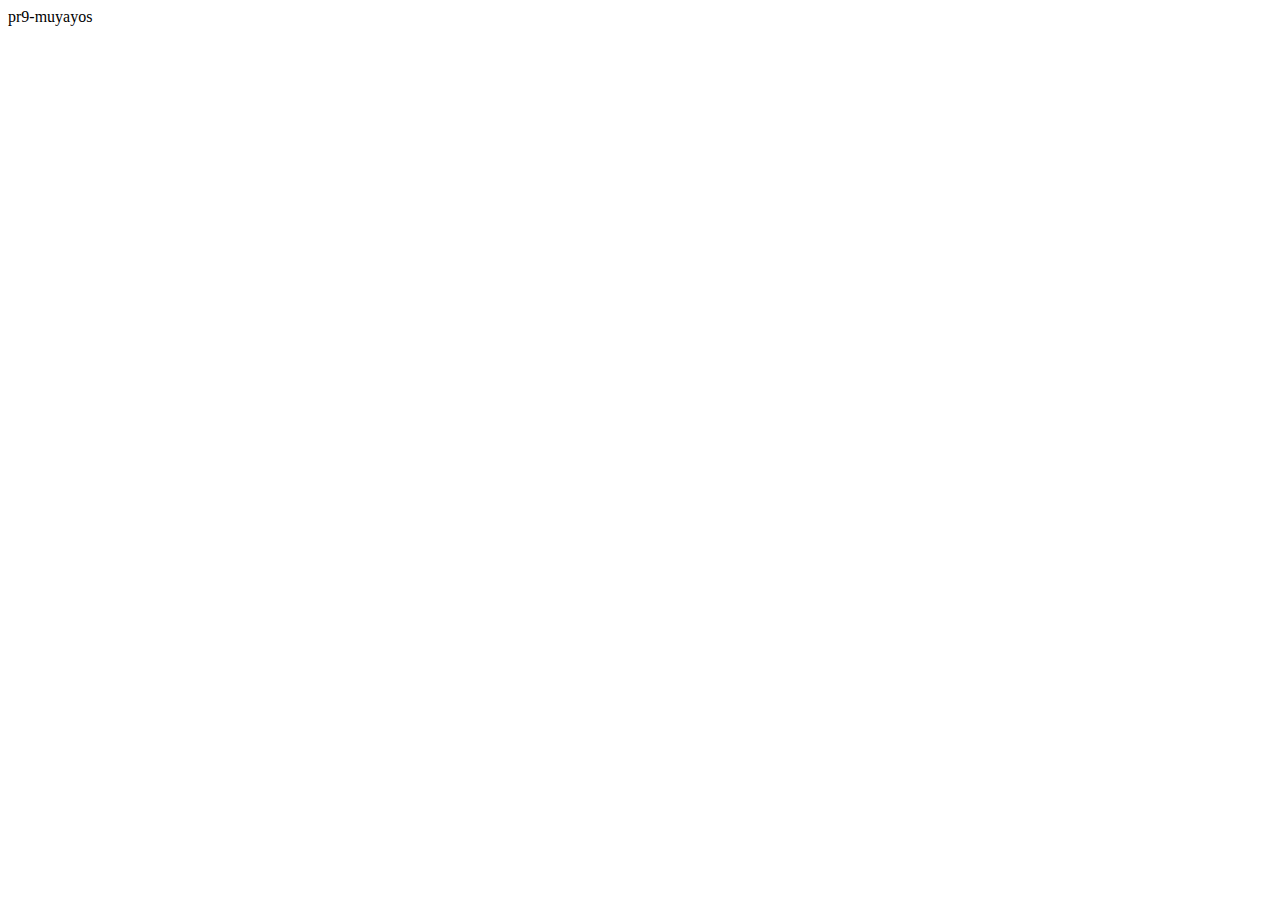
==== index.html @ b4b8b732 "comienzo proyecto9" ====
<!DOCTYPE html>
<html lang="en">
<head>
    <meta charset="UTF-8">
    <meta name="viewport" content="width=device-width, initial-scale=1.0">
    <title>patata</title>
</head>
<body>
    pr9-muyayos
</body>
</html>
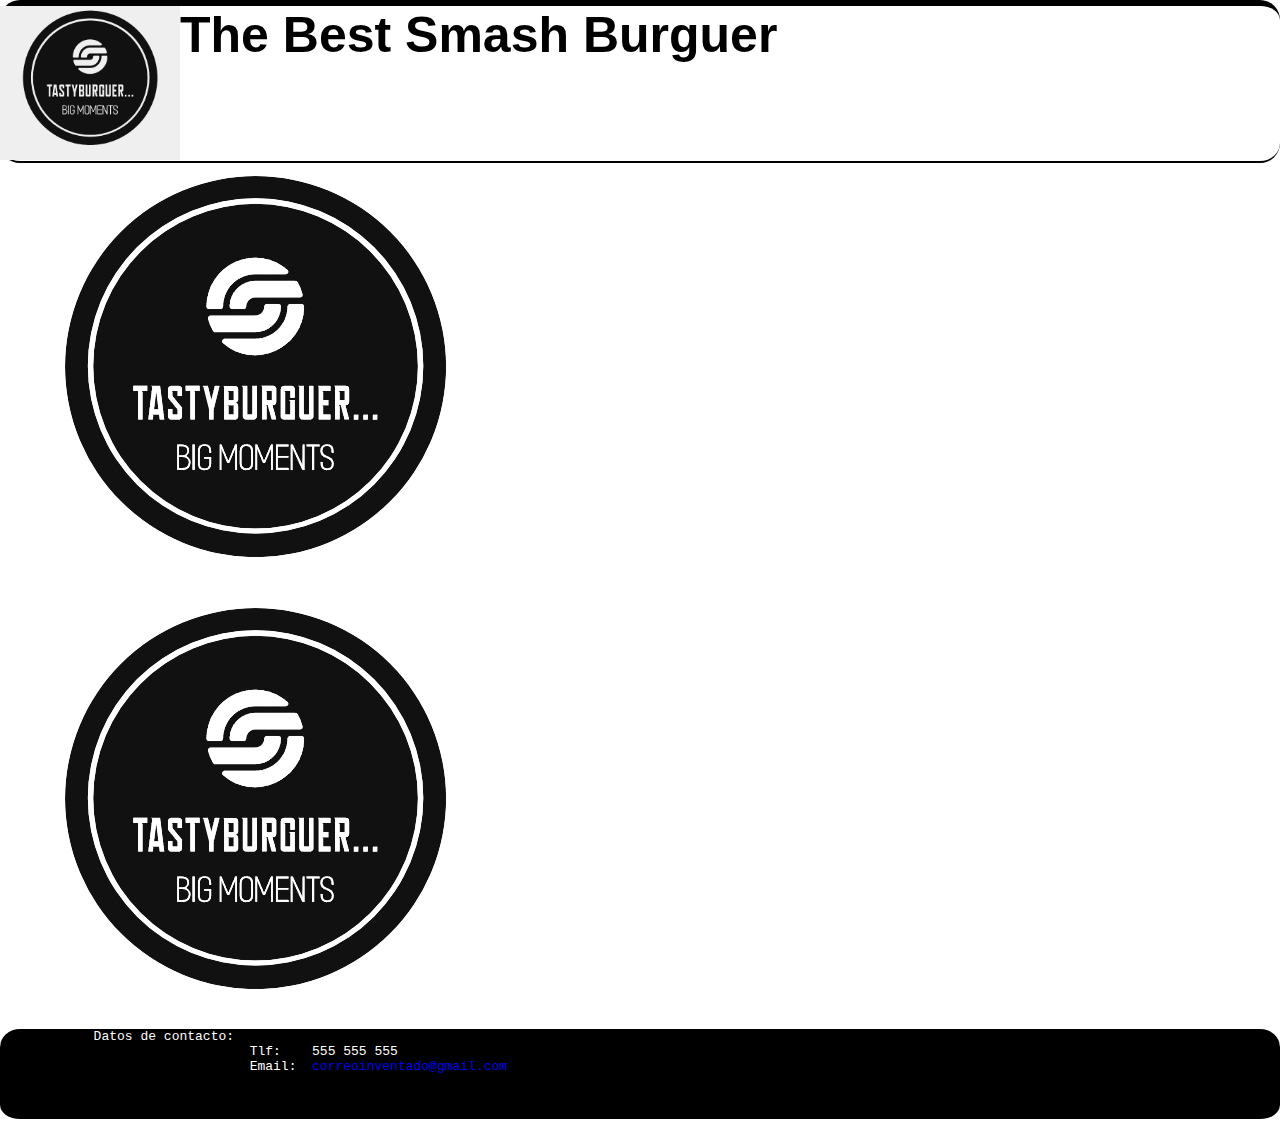
==== commit f6ef022a: "estillos" ====
--- a/index.html
+++ b/index.html
@@ -3,9 +3,35 @@
 <head>
     <meta charset="UTF-8">
     <meta name="viewport" content="width=device-width, initial-scale=1.0">
-    <title>patata</title>
+    <title>TastyBurguer</title>
+    <link rel="stylesheet" href="css/default.css">
 </head>
 <body>
-    pr9-muyayos
+    <header>
+        <nav>
+            <button class="boton1"><img src="img/logo.png" alt="logo"></button>
+            <div class="desplegable">
+                <a href="index.html">Home</a>
+                <a href="burgers.html">Burguers</a>
+                <a href="drinks.html">Drinks</a>
+                <a href="complements.html">Complements</a>
+                <a href="formularios.html">Become a partner</a>
+            </div>
+        </nav>
+        <h1>The Best Smash Burguer</h1>
+    </header>
+    
+    <main>
+        <section id="descripcion"><img src="img/logo.png" alt=""></section>
+        <section id="objetivos"><img src="img/logo.png" alt=""></section>
+    </main>
+    <footer>
+        <pre>
+            Datos de contacto:
+                                Tlf:    555 555 555
+                                Email:  <a href="mailto: correoinventado@gmail.com">correoinventado@gmail.com</a>
+        </pre>
+        
+    </footer>
 </body>
 </html>--- a/css/default.css
+++ b/css/default.css
@@ -0,0 +1,76 @@
+/*HEADER*/
+*{
+	margin: 0;
+	padding: 0;
+	list-style: none;
+	text-decoration: none;
+	border: none;
+	outline: none;
+}
+header{
+  display: flex;
+  background-color: white;
+  border-top: 6px solid black;
+  border-bottom: 2px solid black;
+  border-radius: 20px;
+  position: sticky;
+  top: 0; 
+}
+h1{
+  font-family: 'Segoe UI', Tahoma, Geneva, Verdana, sans-serif;
+  font-size: 50px;
+}
+nav {
+  position: relative;
+  display: inline-block;    
+}
+nav:hover .desplegable {
+  display: block;
+} 
+.boton1 {
+  cursor: pointer;
+  border: 1px transparent;
+}
+.boton1 img{
+  width: 180px;
+}
+.desplegable {
+  display: none;
+  font-size: 13px;
+  position: absolute;
+  z-index: 1;
+  min-width: 200px;
+  background-color: white;
+  border-radius: 0px 15px 15px 15px;
+  margin-top: 2px;
+}  
+.desplegable a {
+  color: #1c201c;
+  padding: 8px 10px;
+  text-decoration: none;
+  text-align: center;
+  font-weight: bolder;
+  font-size: larger;
+  display: block;
+  transition: 0.3s;
+  border-radius: 0px 15px 15px 15px;
+  height: 40px;
+} 
+.desplegable a:hover {
+  background-color: #1c201c;
+  color: white;
+}
+
+/*FOOTER*/
+
+footer {
+  background-color: black;
+  color: white;
+  border-top: 2px solid white;
+  border-bottom: 6px solid white;
+  border-radius: 20px;
+  bottom: 0;
+  width: 100%;
+  height: 90px;
+}
+
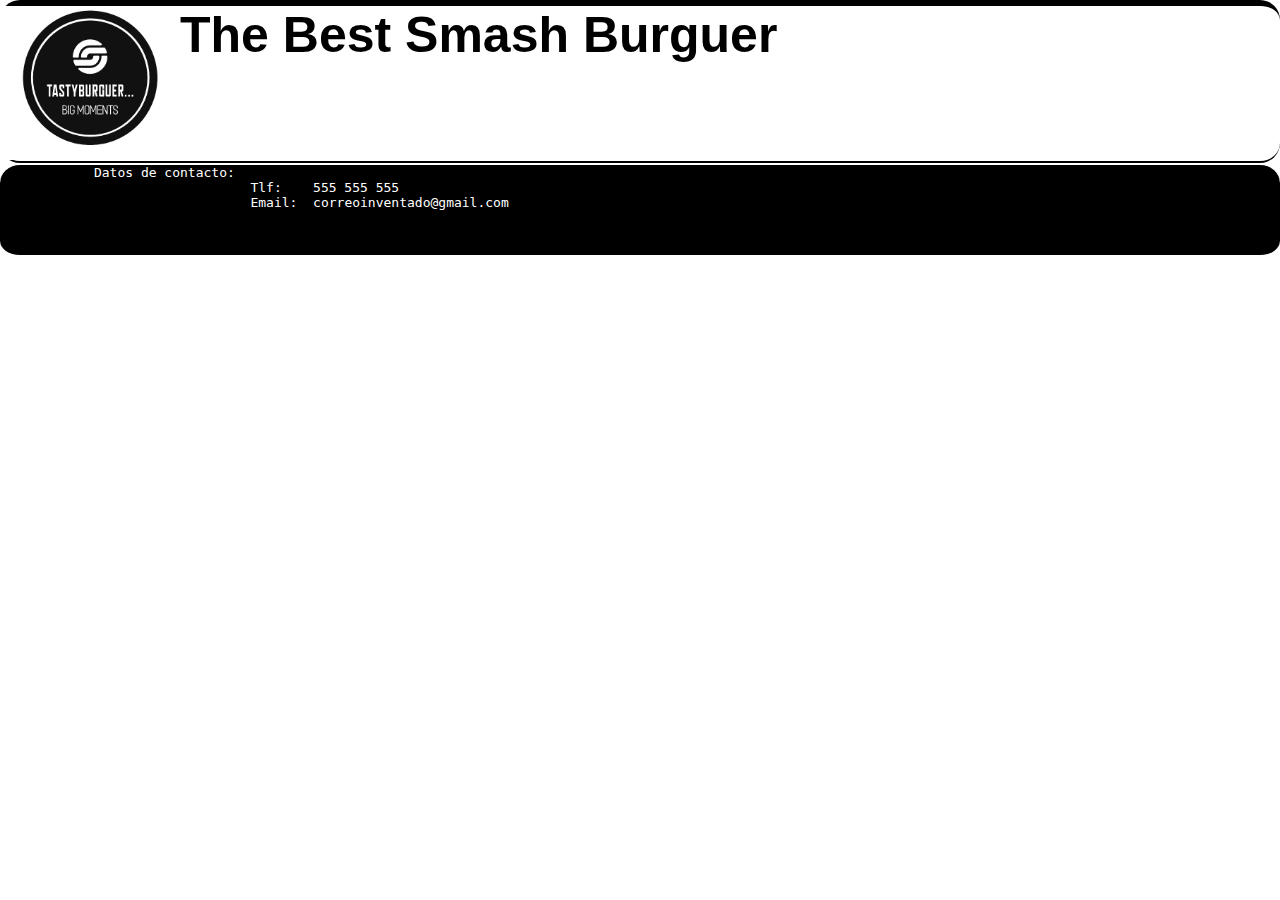
==== commit 820a84ce: "pequeños cambios en index y creaccion de main" ====
--- a/index.html
+++ b/index.html
@@ -18,18 +18,19 @@
                 <a href="formularios.html">Become a partner</a>
             </div>
         </nav>
-        <h1>The Best Smash Burguer</h1>
+        <div id="title">
+            <h1>The Best Smash Burguer</h1>
+        </div>
     </header>
     
     <main>
-        <section id="descripcion"><img src="img/logo.png" alt=""></section>
-        <section id="objetivos"><img src="img/logo.png" alt=""></section>
+        
     </main>
     <footer>
         <pre>
             Datos de contacto:
                                 Tlf:    555 555 555
-                                Email:  <a href="mailto: correoinventado@gmail.com">correoinventado@gmail.com</a>
+                                Email:  <a id="mailto" href="mailto: correoinventado@gmail.com">correoinventado@gmail.com</a>
         </pre>
         
     </footer>
--- a/css/default.css
+++ b/css/default.css
@@ -28,6 +28,7 @@
   display: block;
 } 
 .boton1 {
+  background-color: white;
   cursor: pointer;
   border: 1px transparent;
 }
@@ -74,3 +75,6 @@
   height: 90px;
 }
 
+#mailto{
+  color: white;
+}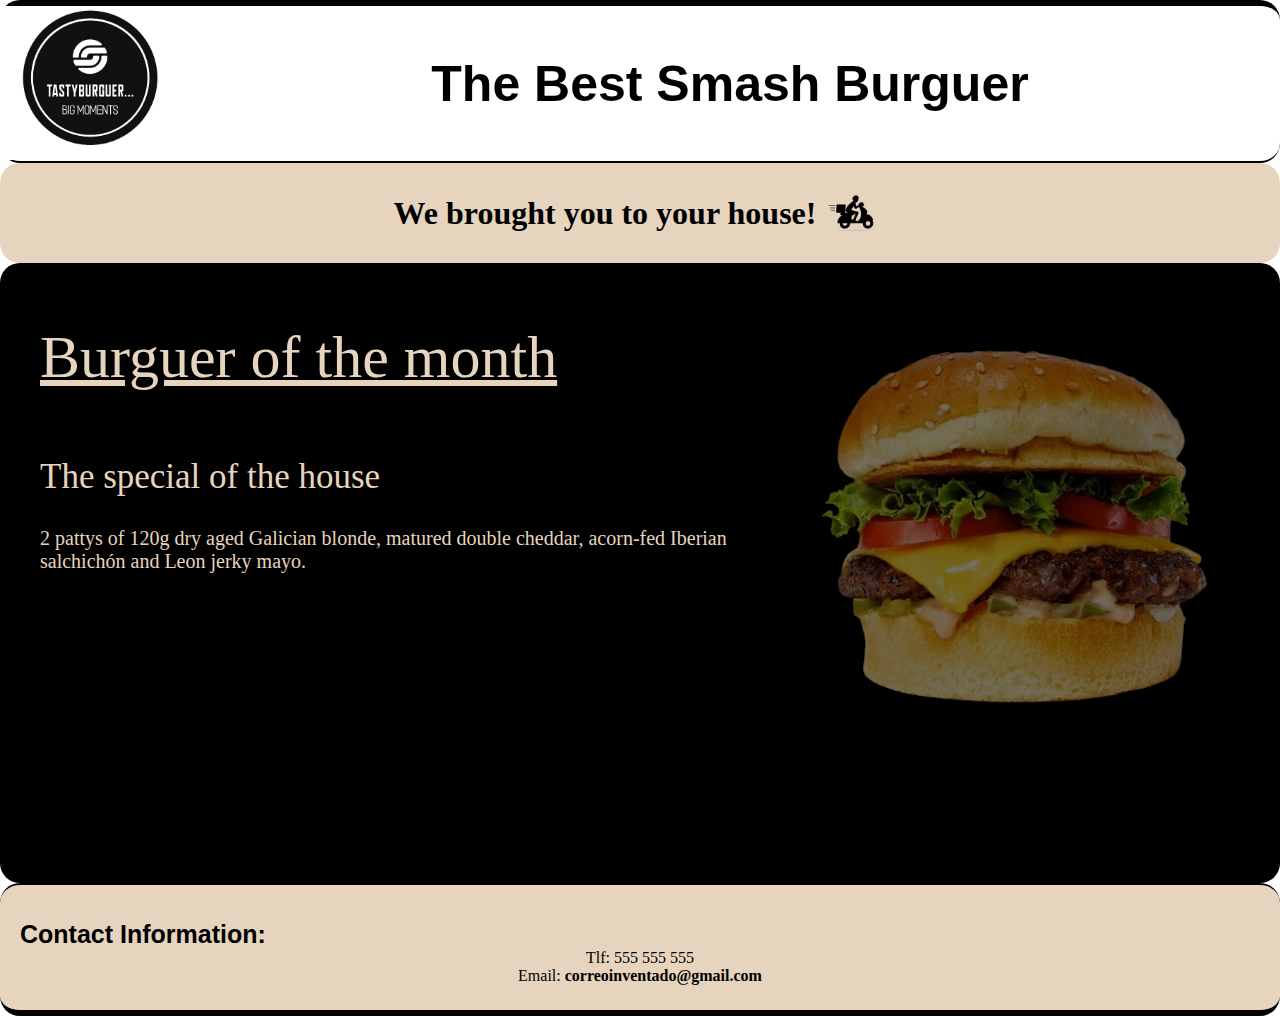
==== commit c458f308: "cambios" ====
--- a/index.html
+++ b/index.html
@@ -5,6 +5,7 @@
     <meta name="viewport" content="width=device-width, initial-scale=1.0">
     <title>TastyBurguer</title>
     <link rel="stylesheet" href="css/default.css">
+    <link rel="stylesheet" href="css/index.css">
 </head>
 <body>
     <header>
@@ -24,15 +25,25 @@
     </header>
     
     <main>
-        
+        <div id="maintitle">
+            <p>We brought you to your house!</p>   
+            <img id="delivery" src="img/delivery.png" alt="">
+        </div>
+        <section id="firstsection">
+            <div id="content">
+              <div id="firstsectionp">
+                <p>Burguer of the month</p>
+                <p>The special of the house</p>
+                <p>2 pattys of 120g dry aged Galician blonde, matured double cheddar, acorn-fed Iberian salchichón and Leon jerky mayo.</p>
+              </div>
+              <img src="img/B2.png" alt="burguer1">
+            </div>
+          </section>
     </main>
     <footer>
-        <pre>
-            Datos de contacto:
-                                Tlf:    555 555 555
-                                Email:  <a id="mailto" href="mailto: correoinventado@gmail.com">correoinventado@gmail.com</a>
-        </pre>
-        
+        <p id="footertitle">Contact Information:</p>
+        <p>Tlf:    555 555 555</p>
+        <p>Email:  <a id="mailto" href="mailto: correoinventado@gmail.com">correoinventado@gmail.com</a></p>
     </footer>
 </body>
 </html>--- a/css/default.css
+++ b/css/default.css
@@ -9,16 +9,24 @@
 }
 header{
   display: flex;
+  justify-content: space-between; 
+  align-items: center; 
   background-color: white;
   border-top: 6px solid black;
   border-bottom: 2px solid black;
   border-radius: 20px;
   position: sticky;
-  top: 0; 
+  top: 0;
 }
 h1{
   font-family: 'Segoe UI', Tahoma, Geneva, Verdana, sans-serif;
   font-size: 50px;
+  margin: 0;
+}
+@media only screen and (max-width: 420px) {
+  h1 {
+      font-size: 30px;
+  }
 }
 nav {
   position: relative;
@@ -65,16 +73,37 @@
 /*FOOTER*/
 
 footer {
-  background-color: black;
-  color: white;
-  border-top: 2px solid white;
-  border-bottom: 6px solid white;
+  display: block;
+  background-color: whitesmoke;
+  color: black;
+  border-top: 2px solid black;
+  border-bottom: 6px solid black;
   border-radius: 20px;
   bottom: 0;
   width: 100%;
   height: 90px;
 }
+#footertitle{
+  font-family: 'Segoe UI', Tahoma, Geneva, Verdana, sans-serif;
+  font-size: 25px;
+  font-weight: bold;
+  margin-left: 20px;
+  text-align: justify; 
 
+}
 #mailto{
-  color: white;
-}+  color: black;
+  font-weight: 600;
+}
+@media only screen and (max-width: 1400px) {
+  #title {
+    text-align: center; 
+    flex: 1; 
+  }
+  footer {
+    text-align: center; 
+    flex: 1; 
+    padding-top: 35px;
+  }
+}
+
--- a/css/index.css
+++ b/css/index.css
@@ -0,0 +1,68 @@
+#maintitle{
+    display: flex;
+    justify-content: center;
+    align-items: center;
+    background-color: #e7d4be;
+    font-size: xx-large;
+    font-weight: bolder;
+    text-align: center;
+    padding: 15px;
+    border-radius: 20px;
+}
+#delivery{
+    width: 70px;
+}
+
+#firstsection{
+    height: 620px;
+    border-radius: 20px;
+    background-color: black;
+    color: #e7d4be;
+}
+#firstsection img{
+    width: 32rem;
+    height: 32rem;
+}
+#content {
+    display: flex;
+    justify-content: space-around;
+    margin-left: 40px;
+}
+  
+#firstsectionp :first-child{
+    font-size: 60px;
+    padding-top: 60px;
+    text-decoration: underline;
+}
+#firstsectionp :nth-child(2){
+    font-size: 35px;
+    padding-top: 65px;
+}
+
+#firstsectionp :last-child{
+    font-size: 20px;
+    padding-top: 30px;
+}
+@media only screen and (max-width: 748px) {
+    #firstsection img {
+        width: 16rem;
+        height: 16rem;
+    }
+    #content{
+        flex-direction: column;
+        justify-content: center;
+    }
+  }
+  @media only screen and (max-width: 522px) {
+    #firstsection img {
+        width: 10rem;
+        height: 10rem;
+    }
+    #content{
+        flex-direction: column;
+        justify-content: center;
+    }
+  }
+footer{
+    background-color: #e7d4be;
+}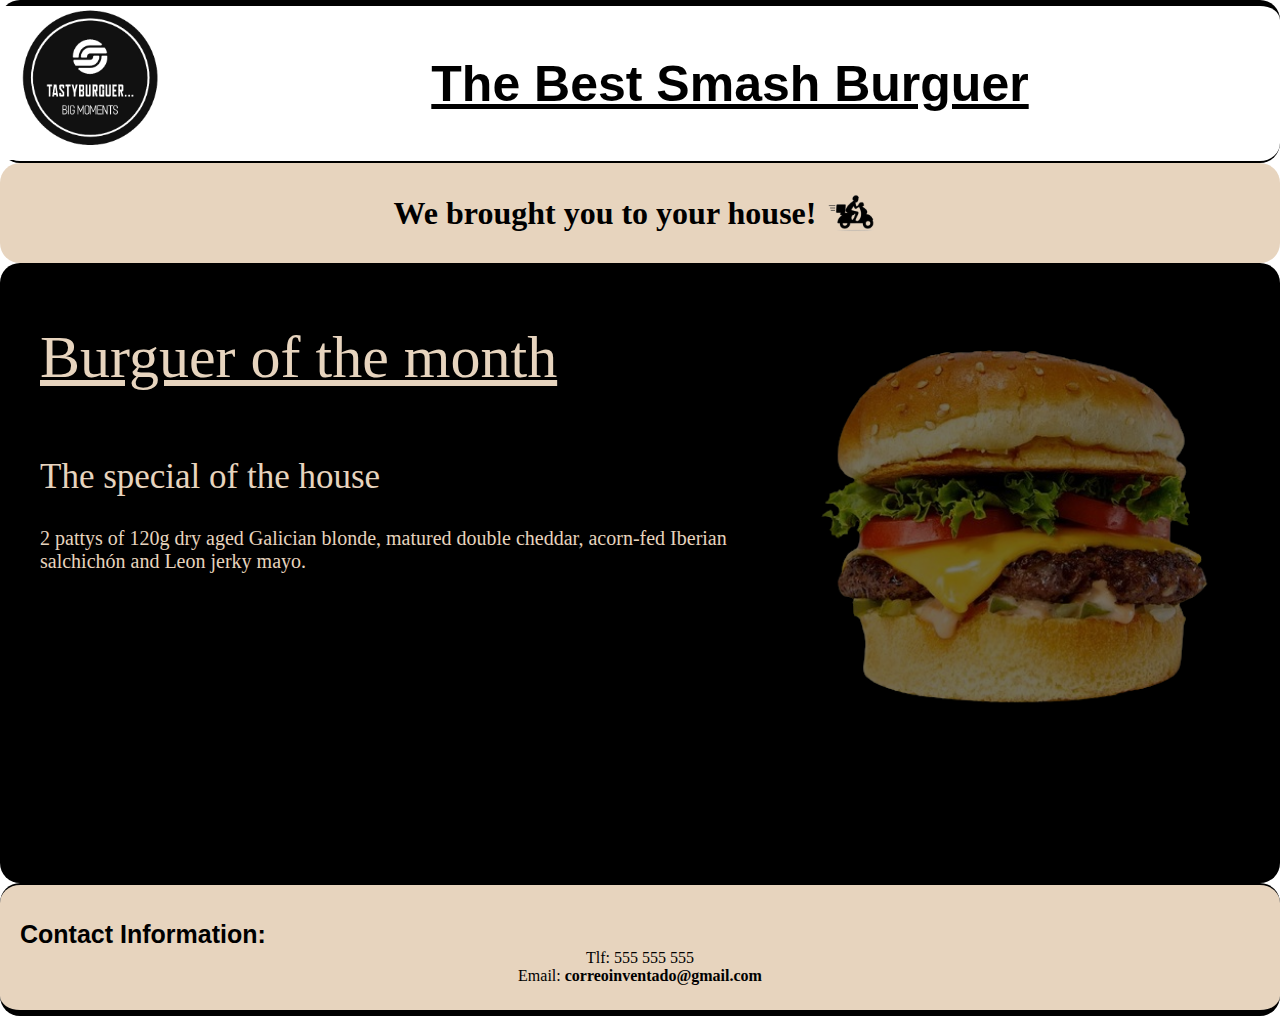
==== commit 34ff4eeb: "falta formulario resposive y fonts" ====
--- a/index.html
+++ b/index.html
@@ -11,10 +11,9 @@
     <header>
         <nav>
             <button class="boton1"><img src="img/logo.png" alt="logo"></button>
-            <div class="desplegable">
+            <div class="desplegable-nav">
                 <a href="index.html">Home</a>
-                <a href="burgers.html">Burguers</a>
-                <a href="drinks.html">Drinks</a>
+                <a href="burgers.html">Burgers</a>
                 <a href="complements.html">Complements</a>
                 <a href="formularios.html">Become a partner</a>
             </div>
--- a/css/default.css
+++ b/css/default.css
@@ -17,11 +17,13 @@
   border-radius: 20px;
   position: sticky;
   top: 0;
+  z-index: 999; 
 }
 h1{
   font-family: 'Segoe UI', Tahoma, Geneva, Verdana, sans-serif;
   font-size: 50px;
   margin: 0;
+  text-decoration: underline;
 }
 @media only screen and (max-width: 420px) {
   h1 {
@@ -30,9 +32,9 @@
 }
 nav {
   position: relative;
-  display: inline-block;    
+  display: inline-block;   
 }
-nav:hover .desplegable {
+nav:hover .desplegable-nav {
   display: block;
 } 
 .boton1 {
@@ -43,17 +45,16 @@
 .boton1 img{
   width: 180px;
 }
-.desplegable {
+.desplegable-nav {
   display: none;
   font-size: 13px;
   position: absolute;
-  z-index: 1;
   min-width: 200px;
   background-color: white;
   border-radius: 0px 15px 15px 15px;
   margin-top: 2px;
 }  
-.desplegable a {
+.desplegable-nav a {
   color: #1c201c;
   padding: 8px 10px;
   text-decoration: none;
@@ -65,7 +66,7 @@
   border-radius: 0px 15px 15px 15px;
   height: 40px;
 } 
-.desplegable a:hover {
+.desplegable-nav a:hover {
   background-color: #1c201c;
   color: white;
 }
@@ -74,7 +75,7 @@
 
 footer {
   display: block;
-  background-color: whitesmoke;
+  background-color: #e7d4be;
   color: black;
   border-top: 2px solid black;
   border-bottom: 6px solid black;
@@ -95,7 +96,7 @@
   color: black;
   font-weight: 600;
 }
-@media only screen and (max-width: 1400px) {
+@media only screen and (max-width: 5500px) {
   #title {
     text-align: center; 
     flex: 1; 
